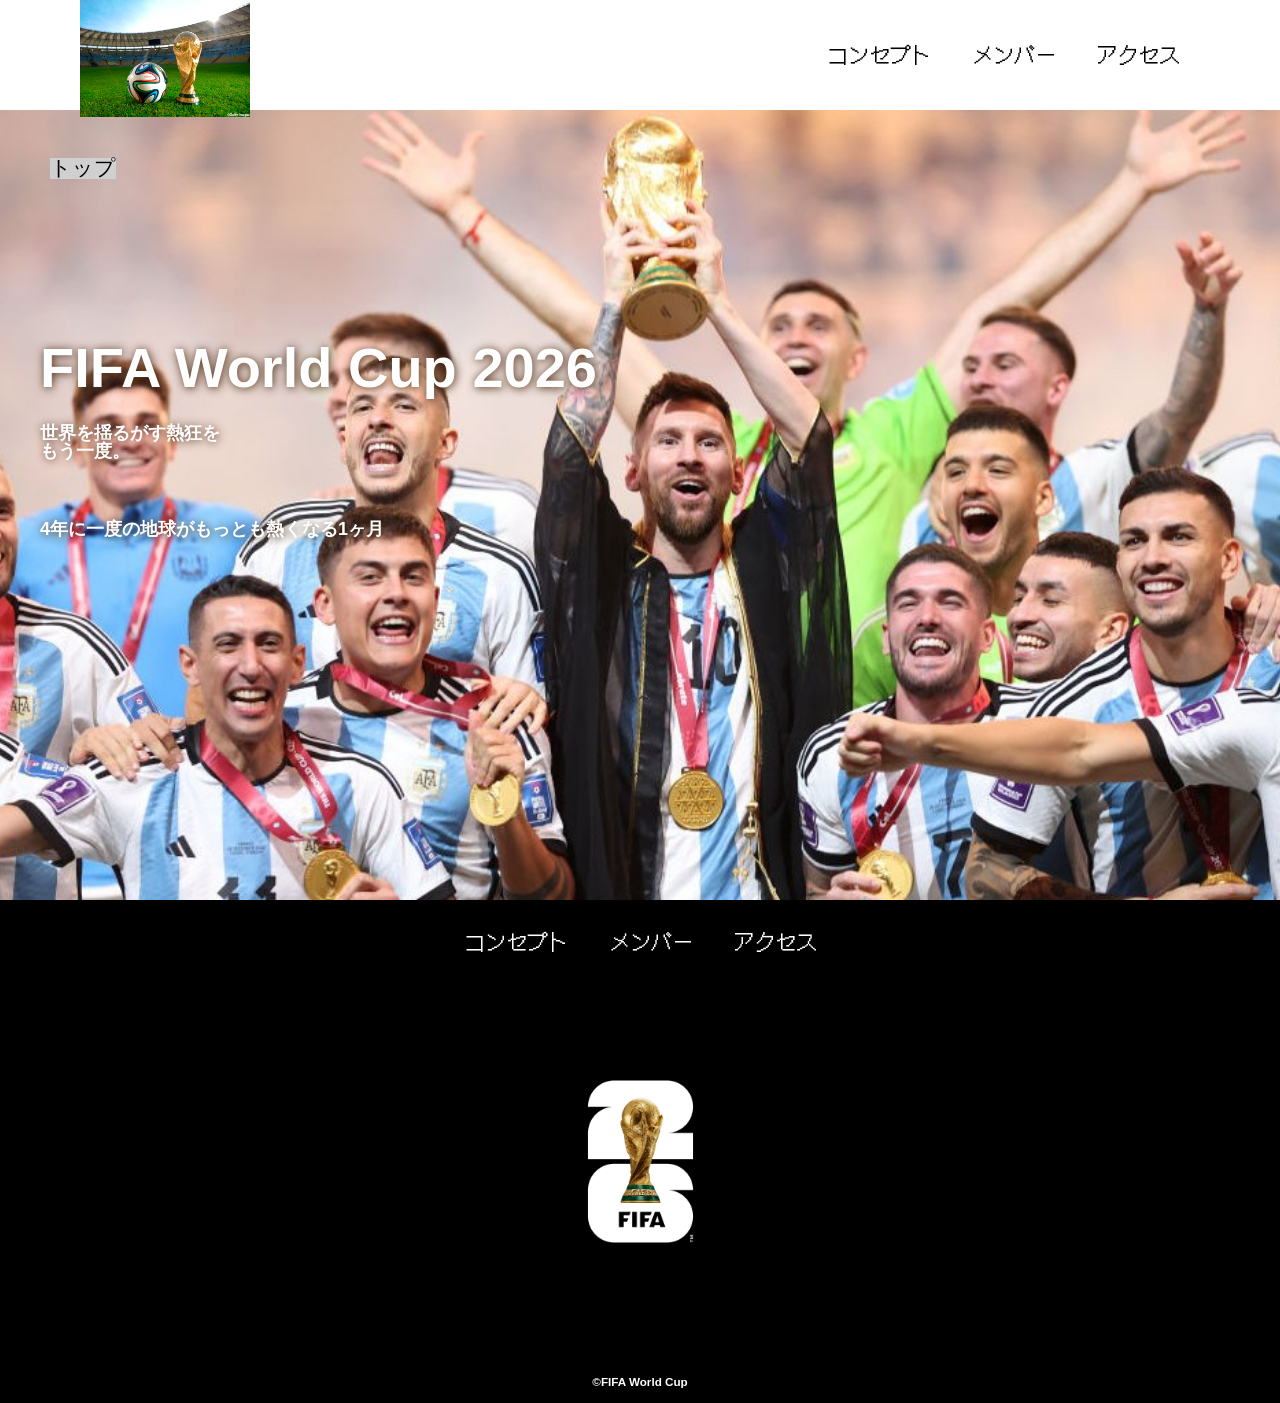
==== index.html @ 6f95d77f "キャッチフレーズの変更" ====
<!DOCTYPE html>
<html>
    <head>
        <meta charset="UTF-8">
        <title>FIFA World Cup</title>
        <meta name="description" content="名城大学情報工学部非公式HP">
        <meta name="viewport" content="width=device-width">
        <script src="https://ajax.googleapis.com/ajax/libs/jquery/1.11.0/jquery.min.js"></script>
        <script src="js/script.js"></script>
        <link href="css/index.css" rel="stylesheet">
        <link rel="preconnect" href="https://fonts.googleapis.com">
        <link rel="preconnect" href="https://fonts.gstatic.com" crossorigin>
        <link href="https://fonts.googleapis.com/css2?family=Dela+Gothic+One&family=DotGothic16&family=Stick&display=swap" rel="stylesheet">    </head>
    <body>
        <header class="header">
            <div class="header-inner">
                <a class="header-logo" href="index.html">
                    <img src="images/common/logo.jpg" alt="ロゴ">
                </a>
                <button class="toggle-menu-button"></button>
                <div class="header-site-menu">
                    <nav class="site-menu">
                        <ul>
                            <li><a href="concept.html">コンセプト</a></li>
                            <li><a href="members.html">メンバー</a></li>
                            <li><a href="access.html">アクセス</a></li>
                        </ul>
                    </nav>
                </div>
            </div>
        </header>
        <main class="main">
            <nav class="floating">
                <ul>
                    <li><a href="#">トップ</a></li>
                </ul>
            </nav>
            <div class="first-view">
                <div class="first-view-text">
                    <h1>FIFA World Cup 2026</h1>
                    <p>世界を揺るがす熱狂を<br>もう一度。</p>
                    <div class="lead">
                        <p>4年に一度の地球がもっとも熱くなる1ヶ月</p>
                    </div>
                </div>
            </div>
        </main>
        <footer class="footer">
            <nav class="site-menu">
                <ul>
                    <li><a href="concept.html">コンセプト</a></li>
                    <li><a href="members.html">メンバー</a></li>
                    <li><a href="access.html">アクセス</a></li>
                </ul>
            </nav>
            <a class="footer-logo" href="index.html">
                <img src="images/common/logo_footer.jpg" alt="ロゴ">
            </a>
            <p class="copyright"><small>&copy;FIFA World Cup</small></p>
        </footer>
    </body>
</html>
---- css/index.css ----
@charset "utf-8";

nav.floating {
    position: absolute;
    top: 100px;
    left: 50px;
    background-color: #d0d0d0;
}

.first-view {
    height: calc(100vh - 110px);
    background-image: url(../images/index/bg_main.jpg);
    background-repeat: no-repeat;
    background-position: center center;
    background-size: cover;
    display: flex;
    align-items: center;
}

.first-view-text {
    width: 100%;
    max-width: 1200px;
    margin-left: auto;
    margin-right: auto;
    padding-left: 40ox;
    padding-bottom: 80px;
    color: #ffffff;
    font-weight: bold;
    text-shadow: 1px 1px 10px #4b2c14;
}

.first-view-text h1 {
    font-family: "Montserrat", sans-serif;
    font-size: 56px;
    line-height: 72px;
}

.first-view-text p {
    font-size: 18px;
    margin-top: 20px;
}

.lead {
    max-width: 1200px;
    margin: 60px auto;
}

*,
::before,
::after {
    padding: 0;
    margin: 0;
    box-sizing: border-box;
}

ul, ol {
    list-style: none;
}

a {
    color: inherit;
    text-decoration: none;
}

body {
    font-family: sans-serif;
    font-size: 16pt;
    color: #000000;
    line-height: 1;
    background-color: #ffffff;
}

img {
    max-width: 100%;
}

.header-inner {
    max-width: 1200px;
    height: 110px;
    margin-left: auto;
    margin-right: auto;
    padding-left: 40px;
    padding-right: 40px;
    display: flex;
    justify-content: space-between;
    align-items: center;
}

.toggle-menu-button {
    display: none;
}

.header-logo {
    display: block;
    width: 170px;
}

.site-menu ul {
    display: flex;
}

.site-menu ul li {
    margin-left: 20px;
    margin-right: 20px;
}

.site-menu ul li a {
    font-family: "DotGothic16", sans-serif;
    font-weight: 400;
    font-style: normal;
}

@media (max-width: 800px) {
    .site-menu ul {
        display: block;
        text-align: center;
    }

    .site-menu li {
        margin-top: 20px;
    }

    .header {
        position: fixed;
        top: 0;
        left: 0;
        right: 0;
        background-color: #ffffff;
        height: 50px;
        z-index: 10;
        box-shadow: 0 3px 6px rgba(0, 0, 0, 0.1);
    }

    .header-inner {
        padding-left: 20px;
        padding-right: 20px;
        height: 100%;
        position: relative;
    }

    .header-site-menu {
        position: absolute;
        top: 100%;
        left: 0;
        right: 0;
        color: #ffffff;
        background-color: #736e62;
        padding-top: 30px;
        padding-bottom: 50px;
        display: none;
    }

    .header-site-menu.is-show {
        display: block;
    }

    .header-logo {
        width: 100px;
    }

    .main {
        padding-top: 50px;;
    }

    .footer-logo {
        margin-top: 60px;
    }

    .copyright {
        margin-top: 50px;
    }

    .toggle-menu-button {
        display: block;
        width: 44px;
        height: 34px;
        background-image: url(../images/common/icon-menu.png);
        background-size: 50%;
        background-position: center;
        background-repeat: no-repeat;
        background-color: transparent;
        border: none;
        border-radius: 0;
        outline: none;
    }
}
.footer {
    color: #ffffff;
    background-color: #000000;
    padding-top: 30px;
    padding-bottom: 15px;
    display: flex;
    flex-direction: column;
    align-items: center;
}

.footer-logo {
    display: block;
    width: 235px;
    margin-top: 90px;
}

.copyright {
    font-size: 14px;
    font-weight: bold;
    margin-top: 90px;
}
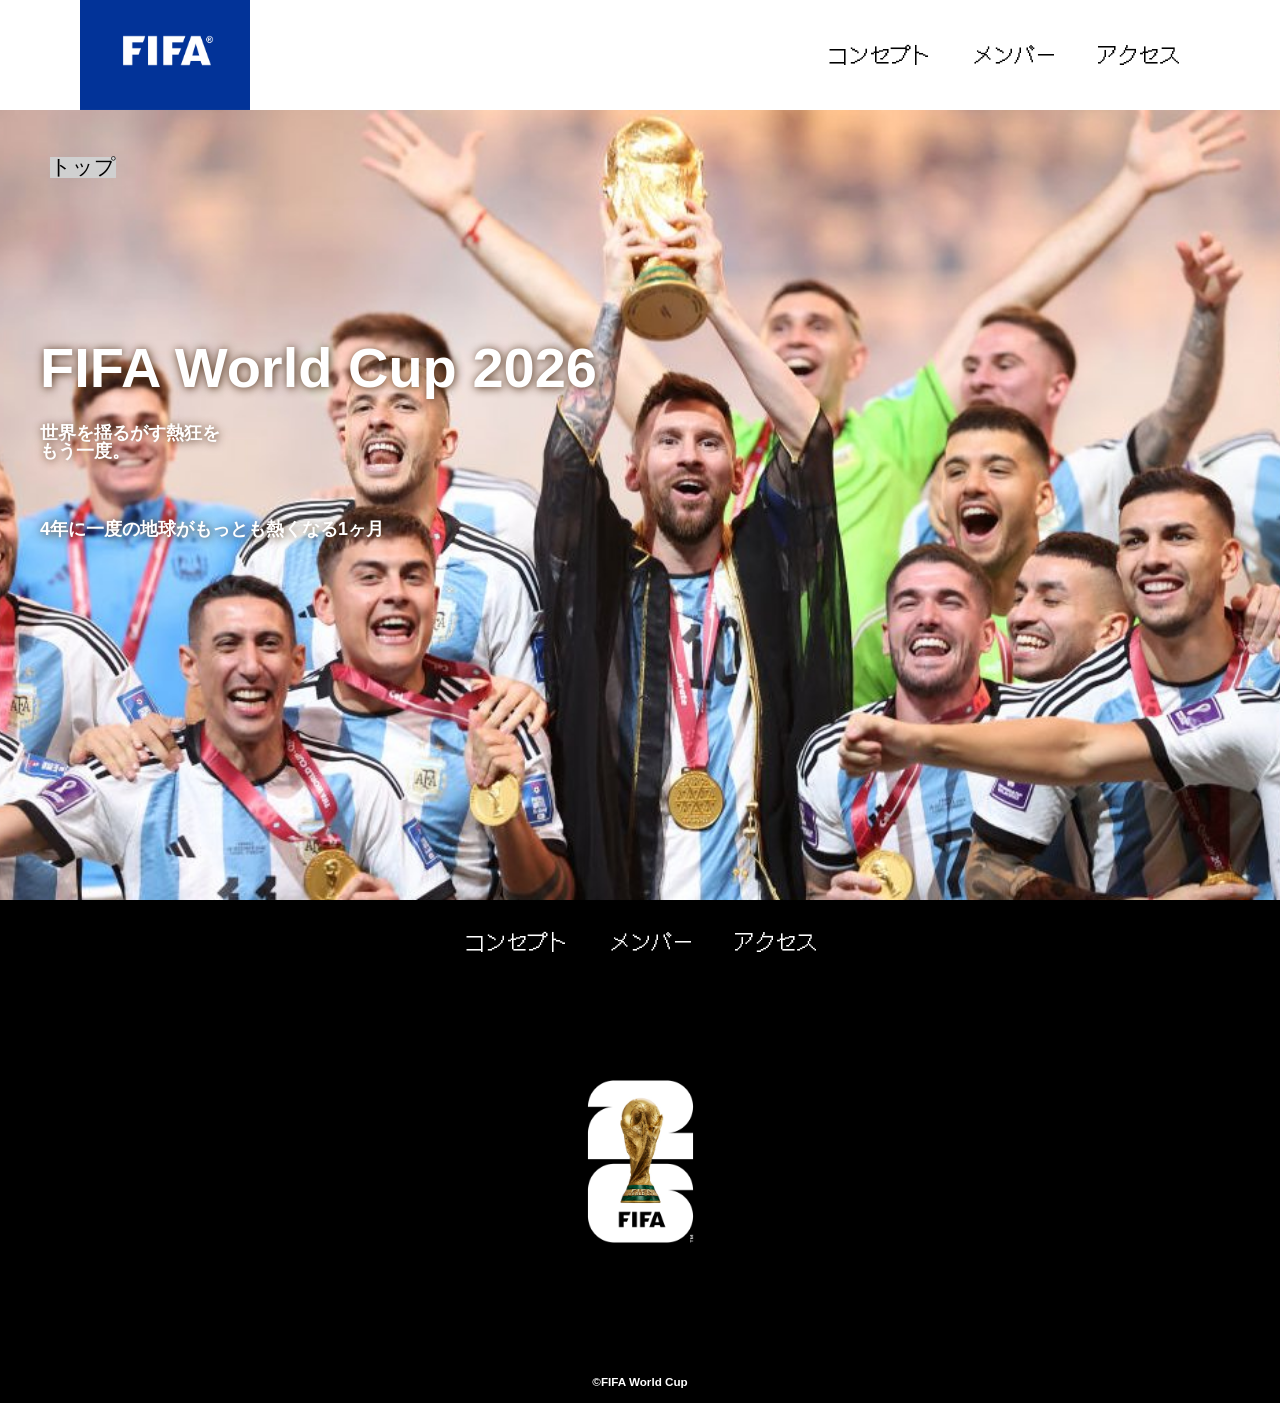
==== commit d93bafc6: "jpgからpng" ====
--- a/index.html
+++ b/index.html
@@ -15,7 +15,7 @@
         <header class="header">
             <div class="header-inner">
                 <a class="header-logo" href="index.html">
-                    <img src="images/common/logo.jpg" alt="ロゴ">
+                    <img src="images/common/logo.png" alt="ロゴ">
                 </a>
                 <button class="toggle-menu-button"></button>
                 <div class="header-site-menu">
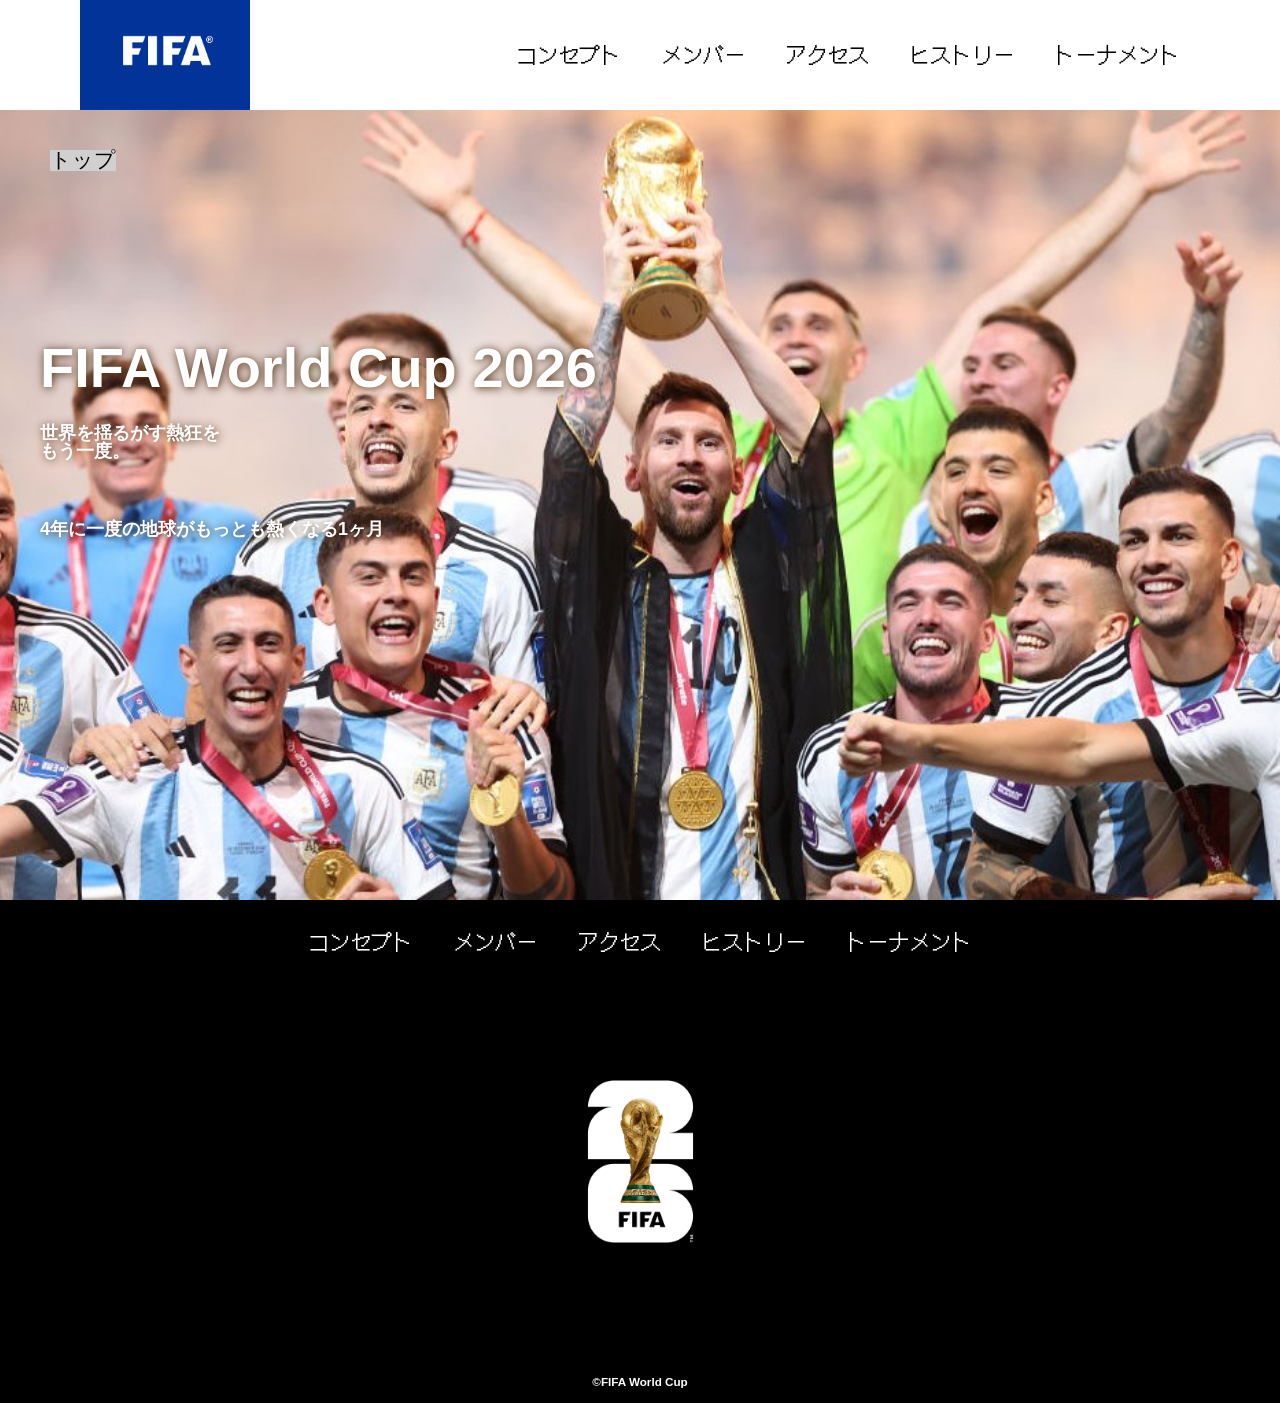
==== commit 28400f0b: "make_history" ====
--- a/index.html
+++ b/index.html
@@ -24,6 +24,8 @@
                             <li><a href="concept.html">コンセプト</a></li>
                             <li><a href="members.html">メンバー</a></li>
                             <li><a href="access.html">アクセス</a></li>
+                            <li><a href="history.html">ヒストリー</a></li>
+                            <li><a href="tournament.html">トーナメント</a></li>
                         </ul>
                     </nav>
                 </div>
@@ -51,6 +53,8 @@
                     <li><a href="concept.html">コンセプト</a></li>
                     <li><a href="members.html">メンバー</a></li>
                     <li><a href="access.html">アクセス</a></li>
+                    <li><a href="history.html">ヒストリー</a></li>
+                            <li><a href="tournament.html">トーナメント</a></li>
                 </ul>
             </nav>
             <a class="footer-logo" href="index.html">
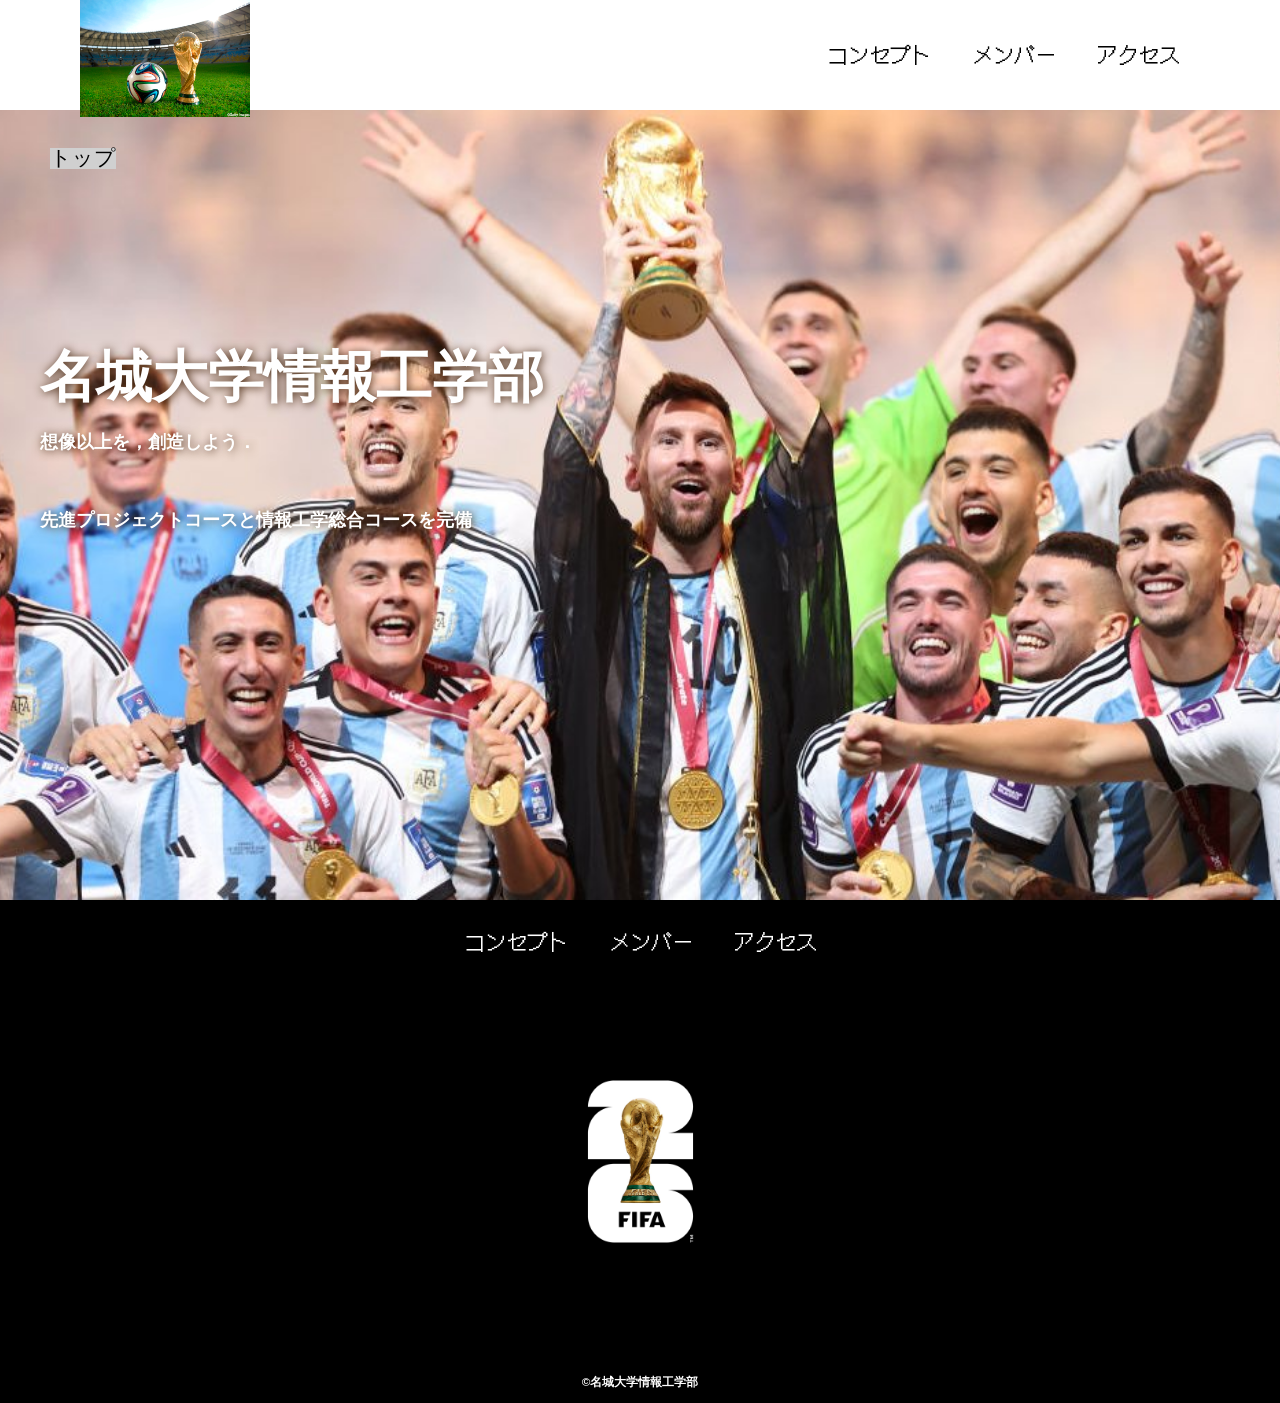
==== commit b9a78806: "Merge branch '251205201' into test" ====
--- a/index.html
+++ b/index.html
@@ -2,7 +2,7 @@
 <html>
     <head>
         <meta charset="UTF-8">
-        <title>FIFA World Cup</title>
+        <title>FIFA World Cup 2026</title>
         <meta name="description" content="名城大学情報工学部非公式HP">
         <meta name="viewport" content="width=device-width">
         <script src="https://ajax.googleapis.com/ajax/libs/jquery/1.11.0/jquery.min.js"></script>
@@ -15,7 +15,7 @@
         <header class="header">
             <div class="header-inner">
                 <a class="header-logo" href="index.html">
-                    <img src="images/common/logo.png" alt="ロゴ">
+                    <img src="images/common/logo.jpg" alt="ロゴ">
                 </a>
                 <button class="toggle-menu-button"></button>
                 <div class="header-site-menu">
@@ -24,8 +24,6 @@
                             <li><a href="concept.html">コンセプト</a></li>
                             <li><a href="members.html">メンバー</a></li>
                             <li><a href="access.html">アクセス</a></li>
-                            <li><a href="history.html">ヒストリー</a></li>
-                            <li><a href="tournament.html">トーナメント</a></li>
                         </ul>
                     </nav>
                 </div>
@@ -39,10 +37,10 @@
             </nav>
             <div class="first-view">
                 <div class="first-view-text">
-                    <h1>FIFA World Cup 2026</h1>
-                    <p>世界を揺るがす熱狂を<br>もう一度。</p>
+                    <h1>名城大学情報工学部</h1>
+                    <p>想像以上を，創造しよう．</p>
                     <div class="lead">
-                        <p>4年に一度の地球がもっとも熱くなる1ヶ月</p>
+                        <p>先進プロジェクトコースと情報工学総合コースを完備</p>
                     </div>
                 </div>
             </div>
@@ -53,14 +51,12 @@
                     <li><a href="concept.html">コンセプト</a></li>
                     <li><a href="members.html">メンバー</a></li>
                     <li><a href="access.html">アクセス</a></li>
-                    <li><a href="history.html">ヒストリー</a></li>
-                            <li><a href="tournament.html">トーナメント</a></li>
                 </ul>
             </nav>
             <a class="footer-logo" href="index.html">
                 <img src="images/common/logo_footer.jpg" alt="ロゴ">
             </a>
-            <p class="copyright"><small>&copy;FIFA World Cup</small></p>
+            <p class="copyright"><small>&copy;名城大学情報工学部</small></p>
         </footer>
     </body>
 </html>
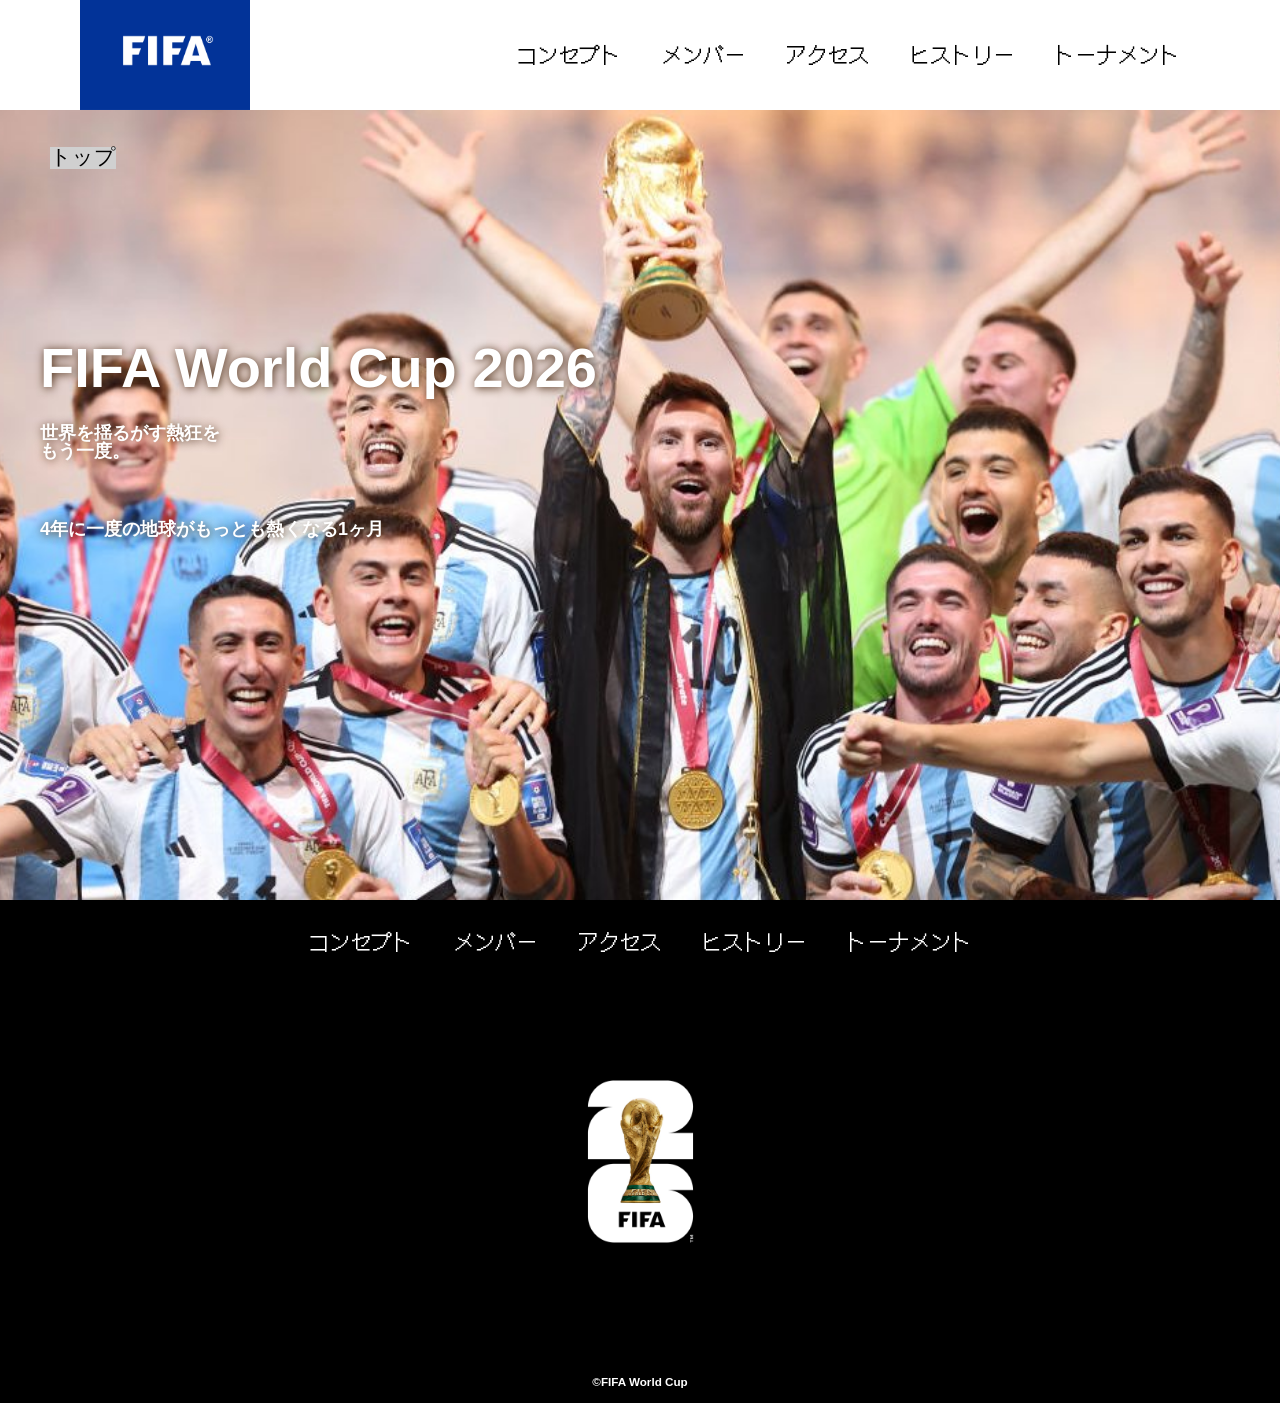
==== commit 0db804cc: "Merge branch 'test' of https://github.com/251205145-bit/20260629 into test" ====
--- a/index.html
+++ b/index.html
@@ -15,7 +15,7 @@
         <header class="header">
             <div class="header-inner">
                 <a class="header-logo" href="index.html">
-                    <img src="images/common/logo.jpg" alt="ロゴ">
+                    <img src="images/common/logo.png" alt="ロゴ">
                 </a>
                 <button class="toggle-menu-button"></button>
                 <div class="header-site-menu">
@@ -24,6 +24,8 @@
                             <li><a href="concept.html">コンセプト</a></li>
                             <li><a href="members.html">メンバー</a></li>
                             <li><a href="access.html">アクセス</a></li>
+                            <li><a href="history.html">ヒストリー</a></li>
+                            <li><a href="tournament.html">トーナメント</a></li>
                         </ul>
                     </nav>
                 </div>
@@ -37,10 +39,10 @@
             </nav>
             <div class="first-view">
                 <div class="first-view-text">
-                    <h1>名城大学情報工学部</h1>
-                    <p>想像以上を，創造しよう．</p>
+                    <h1>FIFA World Cup 2026</h1>
+                    <p>世界を揺るがす熱狂を<br>もう一度。</p>
                     <div class="lead">
-                        <p>先進プロジェクトコースと情報工学総合コースを完備</p>
+                        <p>4年に一度の地球がもっとも熱くなる1ヶ月</p>
                     </div>
                 </div>
             </div>
@@ -51,12 +53,14 @@
                     <li><a href="concept.html">コンセプト</a></li>
                     <li><a href="members.html">メンバー</a></li>
                     <li><a href="access.html">アクセス</a></li>
+                    <li><a href="history.html">ヒストリー</a></li>
+                            <li><a href="tournament.html">トーナメント</a></li>
                 </ul>
             </nav>
             <a class="footer-logo" href="index.html">
                 <img src="images/common/logo_footer.jpg" alt="ロゴ">
             </a>
-            <p class="copyright"><small>&copy;名城大学情報工学部</small></p>
+            <p class="copyright"><small>&copy;FIFA World Cup</small></p>
         </footer>
     </body>
 </html>
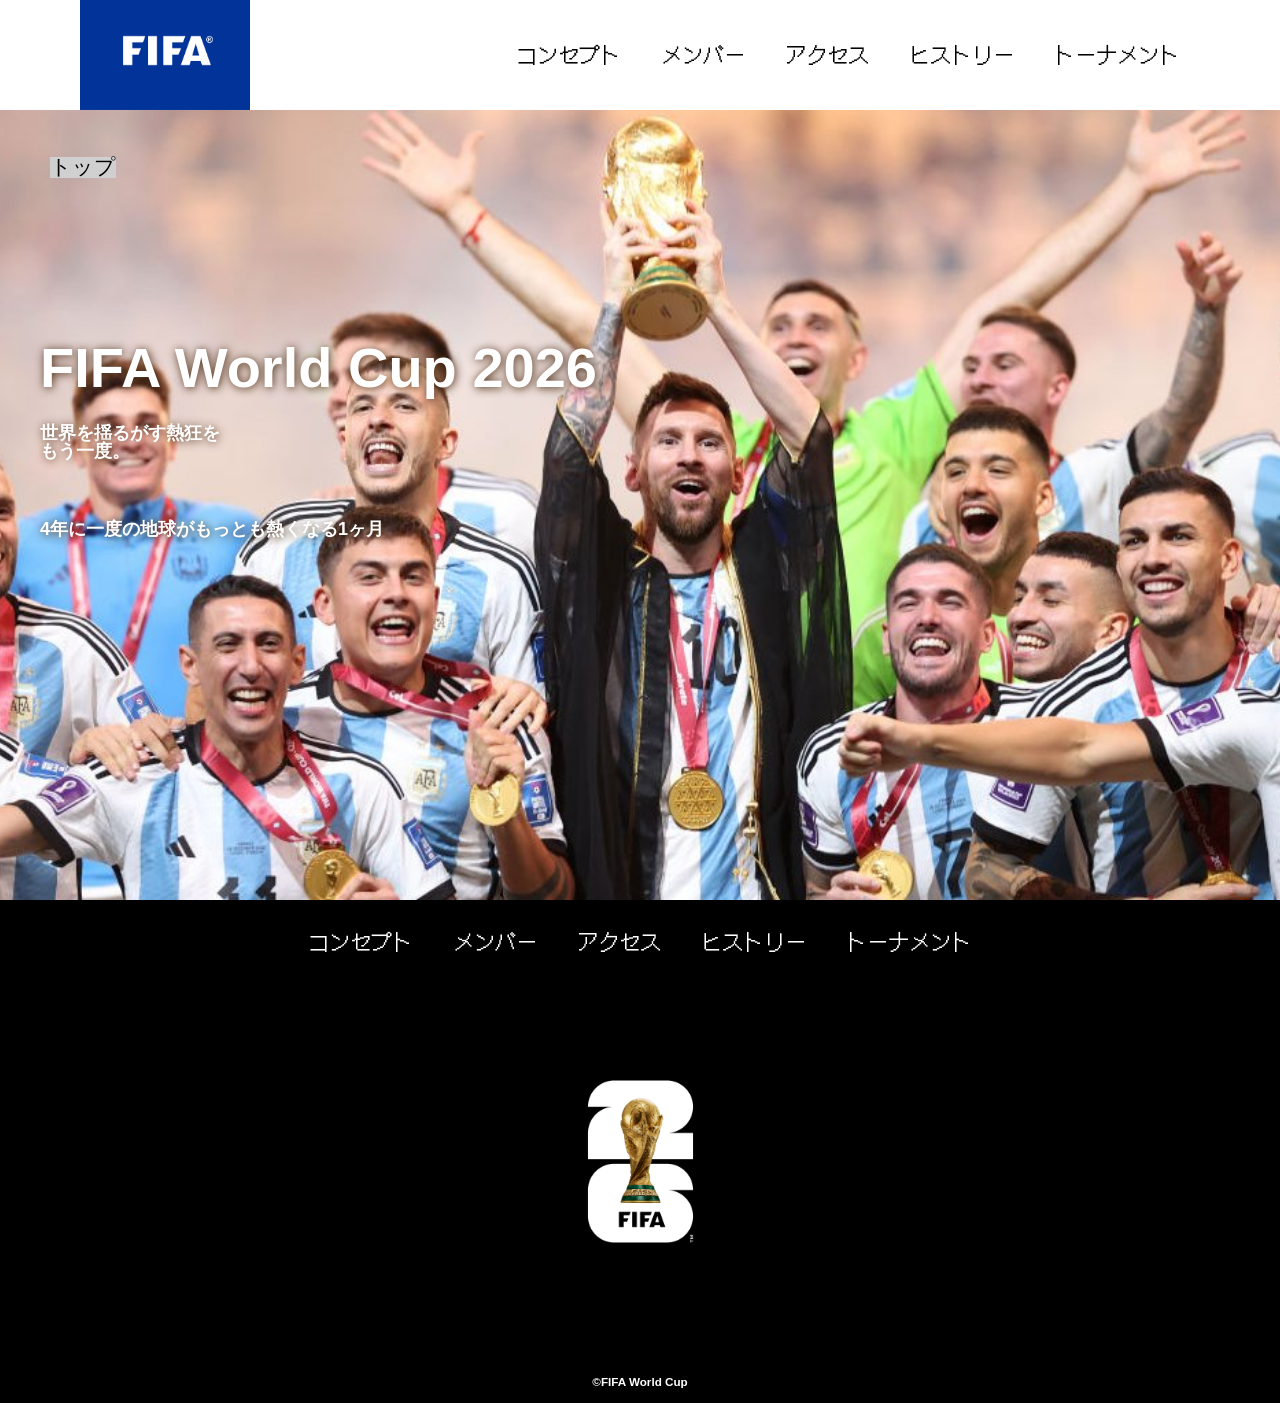
==== commit c3d67193: "font_change" ====
--- a/index.html
+++ b/index.html
@@ -10,7 +10,7 @@
         <link href="css/index.css" rel="stylesheet">
         <link rel="preconnect" href="https://fonts.googleapis.com">
         <link rel="preconnect" href="https://fonts.gstatic.com" crossorigin>
-        <link href="https://fonts.googleapis.com/css2?family=Dela+Gothic+One&family=DotGothic16&family=Stick&display=swap" rel="stylesheet">    </head>
+        <link href="https://fonts.googleapis.com/css2?family=Dela+Gothic+One&family=DotGothic16&family=M+PLUS+2:wght@100..900&family=Stick&display=swap" rel="stylesheet">
     <body>
         <header class="header">
             <div class="header-inner">
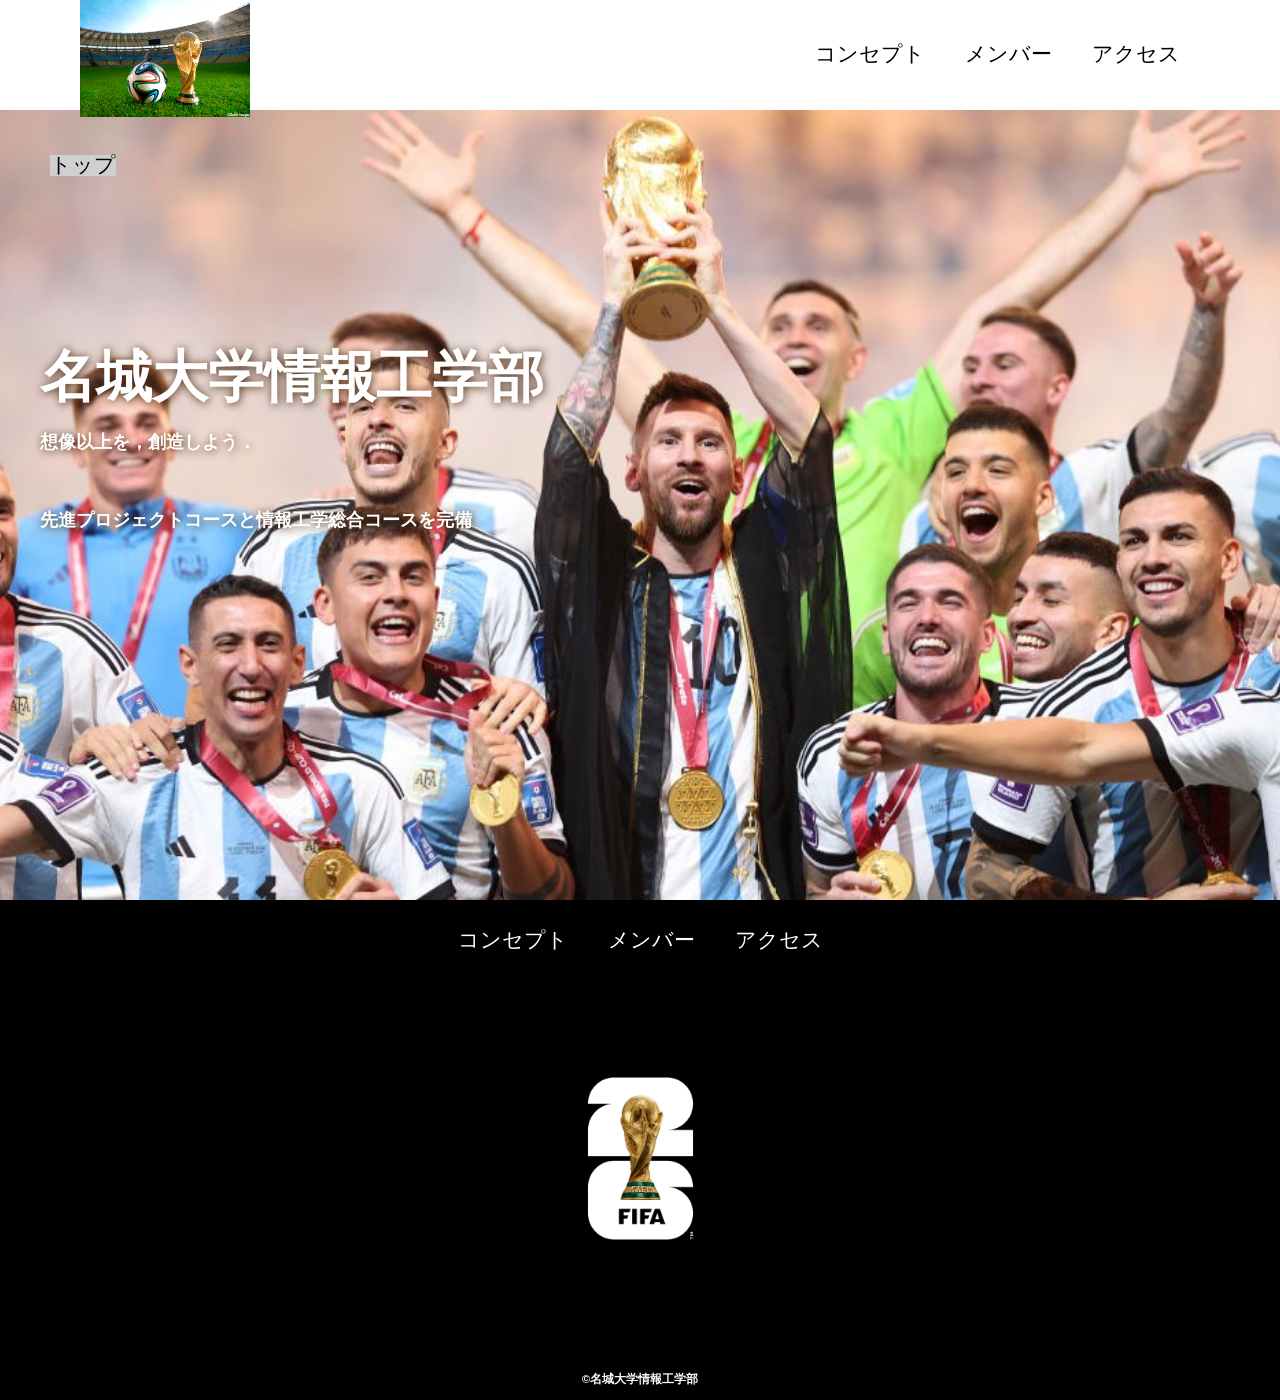
==== commit f0ea00cd: "Merge branch '251205201'" ====
--- a/index.html
+++ b/index.html
@@ -10,12 +10,12 @@
         <link href="css/index.css" rel="stylesheet">
         <link rel="preconnect" href="https://fonts.googleapis.com">
         <link rel="preconnect" href="https://fonts.gstatic.com" crossorigin>
-        <link href="https://fonts.googleapis.com/css2?family=Dela+Gothic+One&family=DotGothic16&family=M+PLUS+2:wght@100..900&family=Stick&display=swap" rel="stylesheet">
+        <link href="https://fonts.googleapis.com/css2?family=Dela+Gothic+One&family=DotGothic16&family=Stick&display=swap" rel="stylesheet">    </head>
     <body>
         <header class="header">
             <div class="header-inner">
                 <a class="header-logo" href="index.html">
-                    <img src="images/common/logo.png" alt="ロゴ">
+                    <img src="images/common/logo.jpg" alt="ロゴ">
                 </a>
                 <button class="toggle-menu-button"></button>
                 <div class="header-site-menu">
@@ -24,8 +24,6 @@
                             <li><a href="concept.html">コンセプト</a></li>
                             <li><a href="members.html">メンバー</a></li>
                             <li><a href="access.html">アクセス</a></li>
-                            <li><a href="history.html">ヒストリー</a></li>
-                            <li><a href="tournament.html">トーナメント</a></li>
                         </ul>
                     </nav>
                 </div>
@@ -39,10 +37,10 @@
             </nav>
             <div class="first-view">
                 <div class="first-view-text">
-                    <h1>FIFA World Cup 2026</h1>
-                    <p>世界を揺るがす熱狂を<br>もう一度。</p>
+                    <h1>名城大学情報工学部</h1>
+                    <p>想像以上を，創造しよう．</p>
                     <div class="lead">
-                        <p>4年に一度の地球がもっとも熱くなる1ヶ月</p>
+                        <p>先進プロジェクトコースと情報工学総合コースを完備</p>
                     </div>
                 </div>
             </div>
@@ -53,14 +51,12 @@
                     <li><a href="concept.html">コンセプト</a></li>
                     <li><a href="members.html">メンバー</a></li>
                     <li><a href="access.html">アクセス</a></li>
-                    <li><a href="history.html">ヒストリー</a></li>
-                            <li><a href="tournament.html">トーナメント</a></li>
                 </ul>
             </nav>
             <a class="footer-logo" href="index.html">
                 <img src="images/common/logo_footer.jpg" alt="ロゴ">
             </a>
-            <p class="copyright"><small>&copy;FIFA World Cup</small></p>
+            <p class="copyright"><small>&copy;名城大学情報工学部</small></p>
         </footer>
     </body>
 </html>
--- a/css/index.css
+++ b/css/index.css
@@ -105,7 +105,7 @@
 }
 
 .site-menu ul li a {
-    font-family: "DotGothic16", sans-serif;
+    font-family: "Dela Gothic One", sans-serif;
     font-weight: 400;
     font-style: normal;
 }
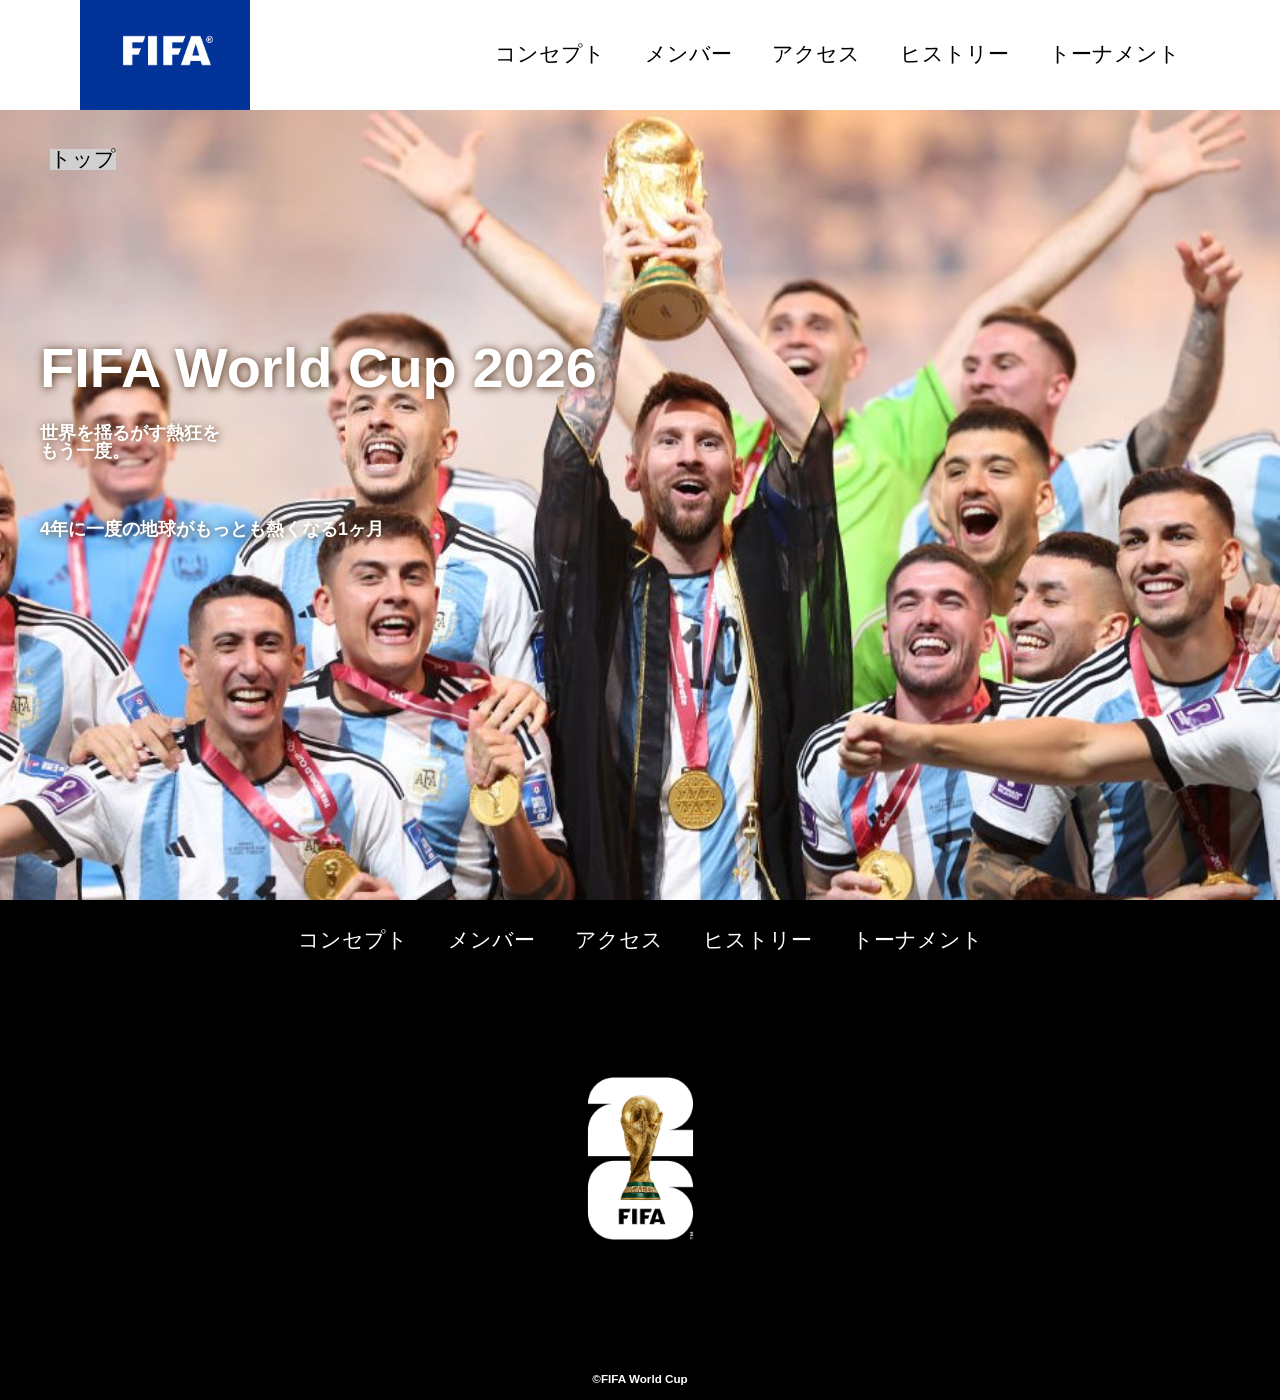
==== commit be7bac70: "Merge branch 'main' of https://github.com/251205145-bit/20260629" ====
--- a/index.html
+++ b/index.html
@@ -10,12 +10,12 @@
         <link href="css/index.css" rel="stylesheet">
         <link rel="preconnect" href="https://fonts.googleapis.com">
         <link rel="preconnect" href="https://fonts.gstatic.com" crossorigin>
-        <link href="https://fonts.googleapis.com/css2?family=Dela+Gothic+One&family=DotGothic16&family=Stick&display=swap" rel="stylesheet">    </head>
+        <link href="https://fonts.googleapis.com/css2?family=Dela+Gothic+One&family=DotGothic16&family=M+PLUS+2:wght@100..900&family=Stick&display=swap" rel="stylesheet">
     <body>
         <header class="header">
             <div class="header-inner">
                 <a class="header-logo" href="index.html">
-                    <img src="images/common/logo.jpg" alt="ロゴ">
+                    <img src="images/common/logo.png" alt="ロゴ">
                 </a>
                 <button class="toggle-menu-button"></button>
                 <div class="header-site-menu">
@@ -24,6 +24,8 @@
                             <li><a href="concept.html">コンセプト</a></li>
                             <li><a href="members.html">メンバー</a></li>
                             <li><a href="access.html">アクセス</a></li>
+                            <li><a href="history.html">ヒストリー</a></li>
+                            <li><a href="tournament.html">トーナメント</a></li>
                         </ul>
                     </nav>
                 </div>
@@ -37,10 +39,10 @@
             </nav>
             <div class="first-view">
                 <div class="first-view-text">
-                    <h1>名城大学情報工学部</h1>
-                    <p>想像以上を，創造しよう．</p>
+                    <h1>FIFA World Cup 2026</h1>
+                    <p>世界を揺るがす熱狂を<br>もう一度。</p>
                     <div class="lead">
-                        <p>先進プロジェクトコースと情報工学総合コースを完備</p>
+                        <p>4年に一度の地球がもっとも熱くなる1ヶ月</p>
                     </div>
                 </div>
             </div>
@@ -51,12 +53,14 @@
                     <li><a href="concept.html">コンセプト</a></li>
                     <li><a href="members.html">メンバー</a></li>
                     <li><a href="access.html">アクセス</a></li>
+                    <li><a href="history.html">ヒストリー</a></li>
+                            <li><a href="tournament.html">トーナメント</a></li>
                 </ul>
             </nav>
             <a class="footer-logo" href="index.html">
                 <img src="images/common/logo_footer.jpg" alt="ロゴ">
             </a>
-            <p class="copyright"><small>&copy;名城大学情報工学部</small></p>
+            <p class="copyright"><small>&copy;FIFA World Cup</small></p>
         </footer>
     </body>
 </html>
